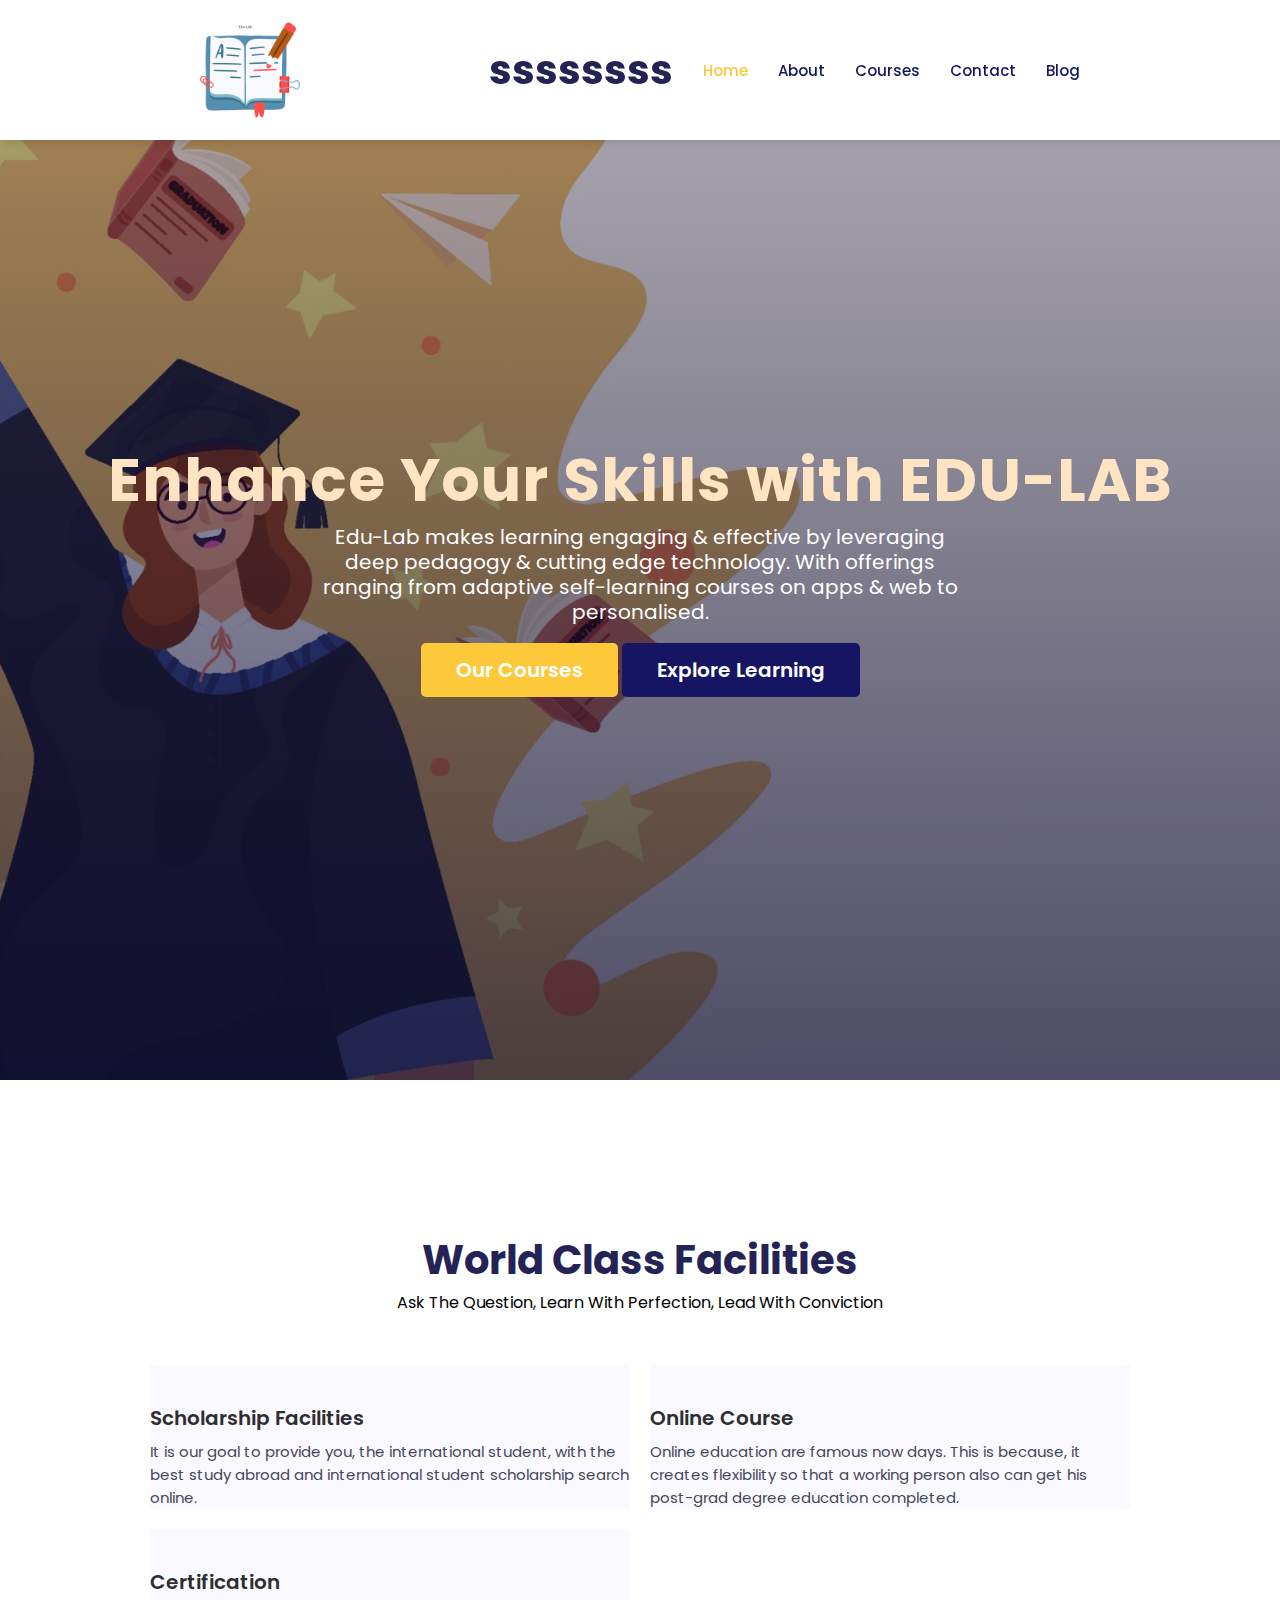
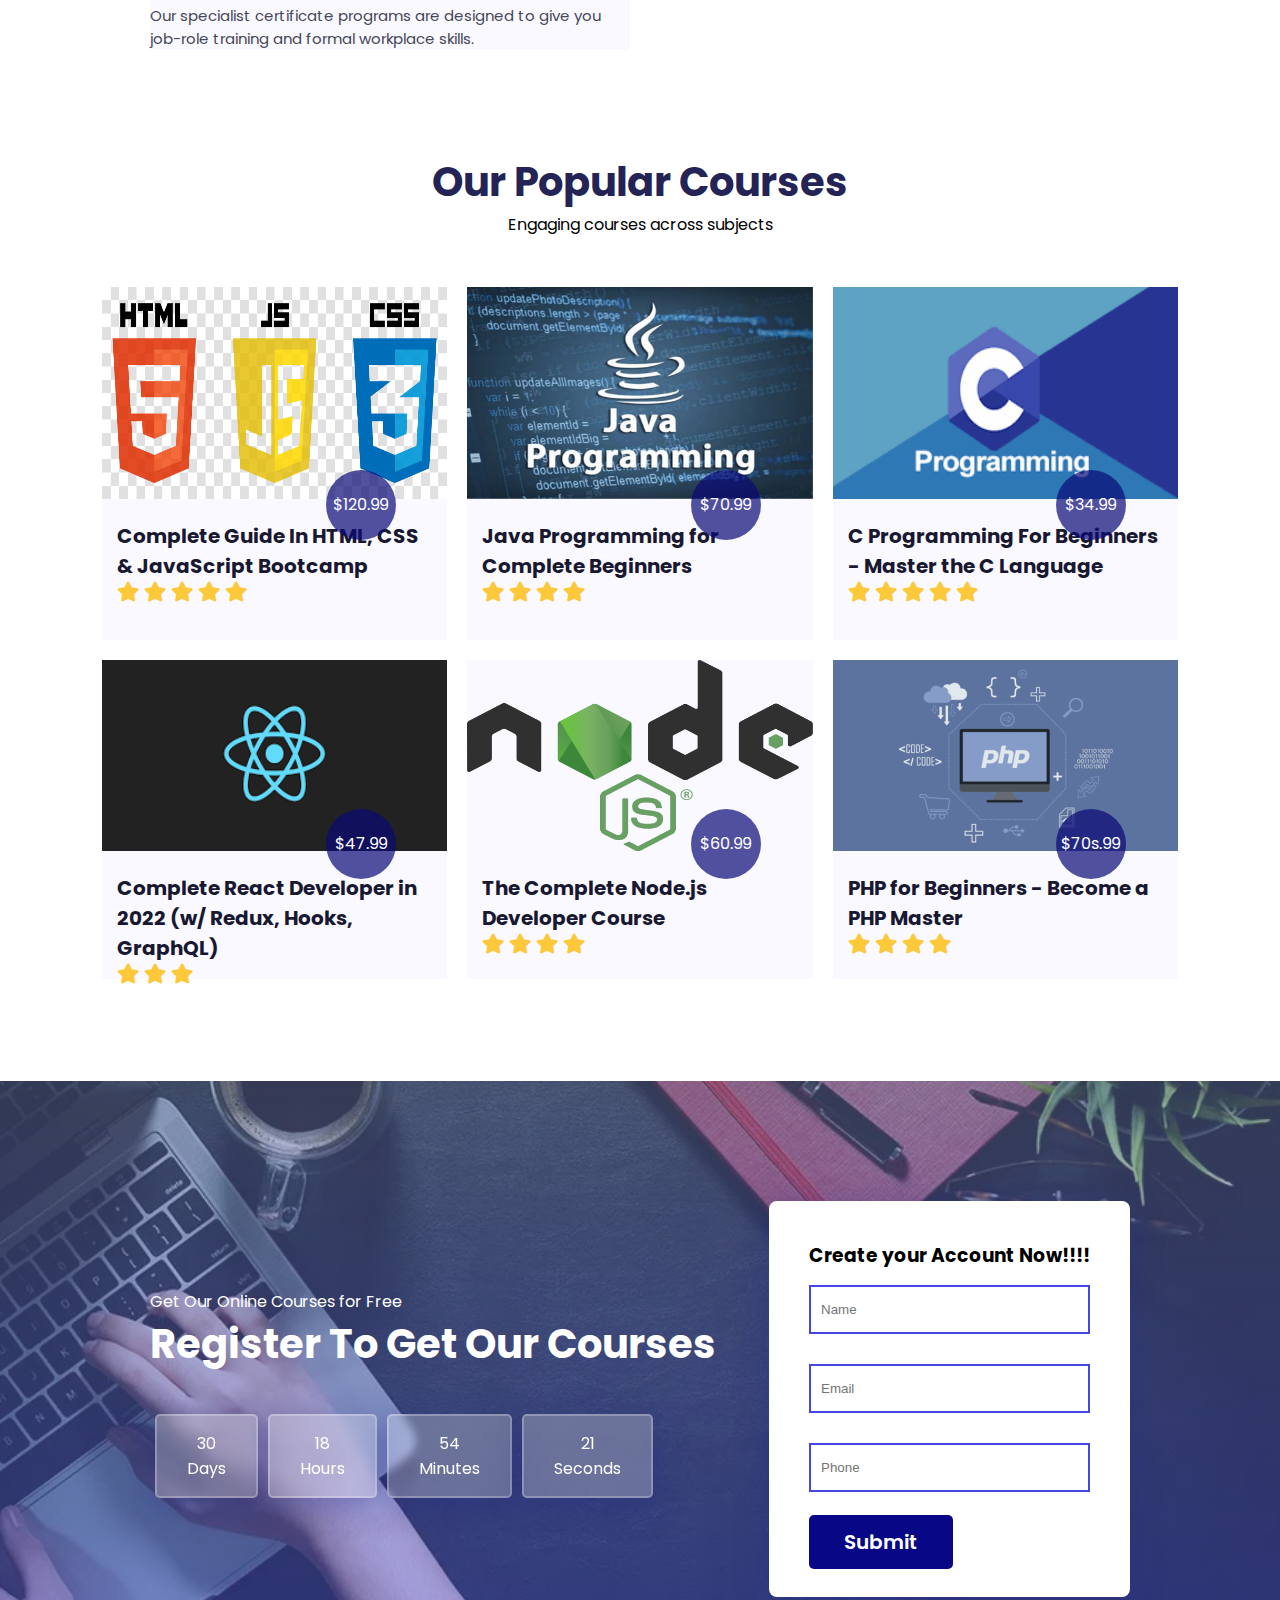
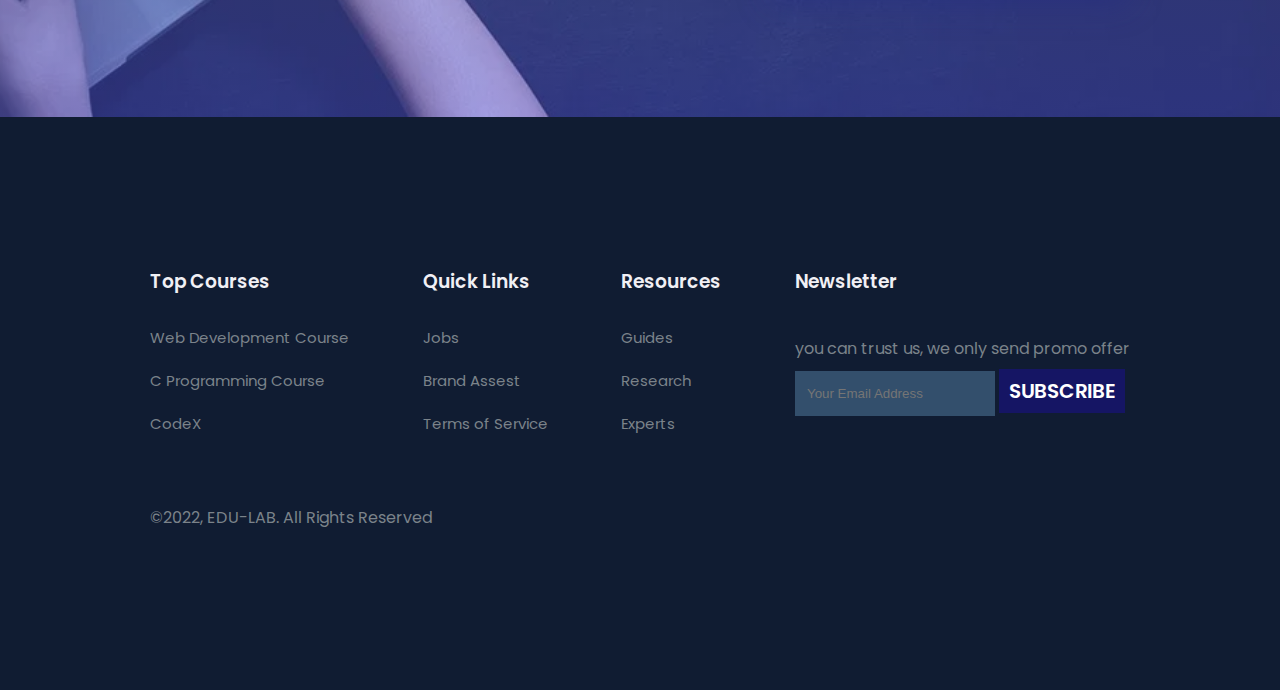
==== edu-lab-main/index.html @ 0f449279 "add" ====
<!DOCTYPE html>
<html lang="en">
  <head>
    <meta charset="UTF-8" />
    <meta http-equiv="X-UA-Compatible" content="IE=edge" />
    <meta name="viewport" content="width=device-width, initial-scale=1.0" />
    <title>EDU-LAB</title>

    <link
      rel="stylesheet"
      href="https://pro.fontawesome.com/releases/v5.10.0/css/all.css"
    />

    <link rel="stylesheet" href="style.css" />

    <script
      src="https://code.jquery.com/jquery-3.6.0.min.js"
      integrity="sha256-/xUj+3OJU5yExlq6GSYGSHk7tPXikynS7ogEvDej/m4="
      crossorigin="anonymous"
    ></script>
  </head>
  <body>
    <!-- navigation -->
    <nav>
      <img src="images/studying.png" alt="" />

      <div class="navigation">
        <ul>
          <h1>ssssssss</h1>
          <i id="menu-close" class="fas fa-times"></i>
          <li><a class="active" href="index.html">Home</a></li>
          <li><a href="about.html">About</a></li>
          <li><a href="course.html">Courses</a></li>
          <li><a href="contact.html">Contact</a></li>
          <li><a href="blog.html">Blog</a></li>
        </ul>
        <img id="menu" src="images/menu.png" alt="" />
      </div>
    </nav>

    <!-- home-section -->

    <section id="home">
      <h2>Enhance Your Skills with EDU-LAB</h2>
      <p>
        Edu-Lab makes learning engaging & effective by leveraging deep pedagogy
        & cutting edge technology. With offerings ranging from adaptive
        self-learning courses on apps & web to personalised.
      </p>

      <div class="btn">
        <a class="yellow" href="course.html">Our Courses</a>
        <a class="blue" href="">Explore Learning</a>
      </div>
    </section>

    <!-- features -->

    <section id="features">
      <h1>World Class Facilities</h1>
      <p>Ask The Question, Learn With Perfection, Lead With Conviction</p>
      <div class="feature-base">
        <div class="feature-box">
          <i class="far fa-graduation-cap"></i>
          <h3>Scholarship Facilities</h3>
          <p>
            It is our goal to provide you, the international student, with the
            best study abroad and international student scholarship search
            online.
          </p>
        </div>
        <div class="feature-box">
          <i class="far fa-users-class"></i>
          <h3>Online Course</h3>
          <p>
            Online education are famous now days. This is because, it creates
            flexibility so that a working person also can get his post-grad
            degree education completed.
          </p>
        </div>
        <div class="feature-box">
          <i class="far fa-file-certificate"></i>
          <h3>Certification</h3>
          <p>
            Our specialist certificate programs are designed to give you
            job-role training and formal workplace skills.
          </p>
        </div>
      </div>
    </section>

    <!-- Course -->

    <section id="course">
      <h1>Our Popular Courses</h1>
      <p>Engaging courses across subjects</p>
      <div class="course-box">
        <div class="courses">
          <img src="images/c1.png" alt="" />
          <div class="details">
            <h6>Complete Guide In HTML, CSS & JavaScript Bootcamp</h6>
            <div class="star">
              <i class="fas fa-star"></i>
              <i class="fas fa-star"></i>
              <i class="fas fa-star"></i>
              <i class="fas fa-star"></i>
              <i class="fas fa-star"></i>
            </div>
          </div>
          <div class="cost">$120.99</div>
        </div>
        <div class="courses">
          <img src="images/c2.png" alt="" />
          <div class="details">
            <h6>Java Programming for Complete Beginners</h6>
            <div class="star">
              <i class="fas fa-star"></i>
              <i class="fas fa-star"></i>
              <i class="fas fa-star"></i>
              <i class="fas fa-star"></i>
            </div>
          </div>
          <div class="cost">$70.99</div>
        </div>
        <div class="courses">
          <img src="images/c3.png" alt="" />
          <div class="details">
            <h6>C Programming For Beginners - Master the C Language</h6>
            <div class="star">
              <i class="fas fa-star"></i>
              <i class="fas fa-star"></i>
              <i class="fas fa-star"></i>
              <i class="fas fa-star"></i>
              <i class="fas fa-star"></i>
            </div>
          </div>
          <div class="cost">$34.99</div>
        </div>
        <div class="courses">
          <img src="images/c4.png" alt="" />
          <div class="details">
            <h6>Complete React Developer in 2022 (w/ Redux, Hooks, GraphQL)</h6>
            <div class="star">
              <i class="fas fa-star"></i>
              <i class="fas fa-star"></i>
              <i class="fas fa-star"></i>
            </div>
          </div>
          <div class="cost">$47.99</div>
        </div>
        <div class="courses">
          <img src="images/c5.png" alt="" />
          <div class="details">
            <h6>The Complete Node.js Developer Course</h6>
            <div class="star">
              <i class="fas fa-star"></i>
              <i class="fas fa-star"></i>
              <i class="fas fa-star"></i>
              <i class="fas fa-star"></i>
            </div>
          </div>
          <div class="cost">$60.99</div>
        </div>
        <div class="courses">
          <img src="images/c6.jpg" alt="" />
          <div class="details">
            <h6>PHP for Beginners - Become a PHP Master</h6>
            <div class="star">
              <i class="fas fa-star"></i>
              <i class="fas fa-star"></i>
              <i class="fas fa-star"></i>
              <i class="fas fa-star"></i>
            </div>
          </div>
          <div class="cost">$70s.99</div>
        </div>
      </div>
    </section>

    <!-- Registration -->

    <section id="registration">
      <div class="reminder">
        <p>Get Our Online Courses for Free</p>
        <h1>Register To Get Our Courses</h1>
        <div class="time">
          <div class="date">30<br />Days</div>
          <div class="date">18<br />Hours</div>
          <div class="date">54<br />Minutes</div>
          <div class="date">21<br />Seconds</div>
        </div>
      </div>
      <div class="form">
        <h3>Create your Account Now!!!!</h3>
        <input type="text" placeholder="Name" name="" id="" />
        <input type="text" placeholder="Email" name="" id="" />
        <input type="text" placeholder="Phone" name="" id="" />
        <div class="btn">
          <a class="blue" href="#">Submit</a>
        </div>
      </div>
    </section>

    <!-- footer -->
    <footer>
      <div class="footer-col">
        <h3>Top Courses</h3>
        <li>Web Development Course</li>
        <li>C Programming Course</li>
        <li>CodeX</li>
      </div>
      <div class="footer-col">
        <h3>Quick Links</h3>
        <li>Jobs</li>
        <li>Brand Assest</li>
        <li>Terms of Service</li>
      </div>
      <div class="footer-col">
        <h3>Resources</h3>
        <li>Guides</li>
        <li>Research</li>
        <li>Experts</li>
      </div>
      <div class="footer-col">
        <h3>Newsletter</h3>
        <div class="subscribe">
          <p>you can trust us, we only send promo offer</p>
          <input type="text" placeholder="Your Email Address" />
          <a href="#" class="blue">SUBSCRIBE</a>
        </div>
      </div>
      <div class="copyright">
        <p>©2022, EDU-LAB. All Rights Reserved</p>
      </div>
    </footer>

    <!-- JavaScript for navbar closing -->
    <script>
      $("#menu").click(function () {
        $("nav .navigation ul").addClass("active");
      });
      $("#menu-close").click(function () {
        $("nav .navigation ul").removeClass("active");
      });
    </script>
  </body>
</html>
---- edu-lab-main/style.css ----
@import url("https://fonts.googleapis.com/css2?family=Poppins:wght@100;200;300;400;500;600;700;800;900&display=swap");

* {
  margin: 0;
  padding: 0;
  box-sizing: border-box;
}
body {
  font-family: "Poppins", sans-serif;
}

h1 {
  font-size: 40px;
  font-weight: 700;
  color: rgb(35, 35, 85);
}
span {
  font-size: 40px;
  color: #757373;
}
h6 {
  font-size: 20px;
  color: rgb(24, 24, 49);
}

/* navigation */
nav {
  position: fixed;
  width: 100%;
  background-color: white;
  display: flex;
  flex-direction: row;
  justify-content: space-between;
  padding: 20px 200px;
  align-items: center;
  box-shadow: 2px 2px 10px rgb(0, 0, 0, 0.15);
  z-index: 999;
}

nav img {
  width: 100px;
  cursor: pointer;
}
nav .navigation {
  display: flex;
}


nav .navigation ul {
  display: flex;
  justify-content: flex-end;
  align-items: center;
}

nav .navigation ul li {
  list-style: none;
  margin-left: 30px;
}

nav .navigation ul li a {
  text-decoration: none;
  color: rgb(21, 21, 100);
  font-size: 15px;
  font-weight: 500;
  transition: 0.4s ease;
}
nav .navigation ul li a.active,
nav .navigation ul li a:hover {
  color: #fdc93b;
}
/* nav-menu */

#menu {
  width: 30px;
  height: 30px;
  display: none;
}

#menu-close {
  display: none;
}

/* home-section */

#home {
  background-image: linear-gradient(rgba(9, 5, 54, 0.3), rgba(5, 4, 46, 0.7)),
    url("images/bg.jpg");
  width: 100%;
  height: 120vh;
  background-size: cover;
  background-position: center;
  display: flex;
  flex-direction: column;
  justify-content: center;
  align-items: center;
  text-align: center;
  padding-top: 40px;
}

#home h2 {
  color: bisque;
  font-size: 60px;
  letter-spacing: 1px;
}
#home p {
  width: 50%;
  color: white;
  font-size: 20px;
  line-height: 25px;
}

#home .btn {
  margin-top: 30px;
}

#home a {
  text-decoration: none;
  font-size: 20px;
  padding: 13px 35px;
  background-color: azure;
  font-weight: 600;
  border-radius: 5px;
}

#home a.blue {
  color: #fff;
  background: rgb(21, 21, 100);
  transition: 0.3s ease;
}

#home a.blue:hover {
  color: rgb(21, 21, 100);
  background: #fff;
}

#home a.yellow {
  color: #fff;
  background: #fdc93b;
  transition: 0.3s ease;
}

#home a.yellow:hover {
  color: #fdc93b;
  background: #fff;
}

/* feature */

#features {
  padding: 150px 150px 0 150px;
  text-align: center;
}
#features .feature-box {
  background: #f9f9ff;
  text-align: start;
}
#features .feature-box I {
  font-size: 20px;
  color: rgb(44, 44, 80);
}
#features .feature-box h3 {
  font-size: 20px;
  font-weight: 600;
  color: rgb(46, 46, 49);
  padding: 13px 0 7px 0;
}

#features .feature-box p {
  font-size: 15px;
  font-weight: 400;
  color: rgb(70, 70, 87);
}

#features .feature-base {
  display: grid;
  grid-template-columns: repeat(auto-fit, minmax(320px, 1fr));
  grid-gap: 20px;
  margin-top: 50px;
}

/* course */

#course {
  padding: 8vw 8vw 8vw 8vw;
  text-align: center;
}

#course .course-box {
  display: grid;
  grid-template-columns: repeat(auto-fit, minmax(320px, 1fr));
  grid-gap: 20px;
  margin-top: 50px;
}

#course .courses {
  text-align: start;
  background: #f9f9ff;
  height: 100%;
  position: relative;
}

#course .courses img {
  width: 100%;
  height: 60%;
  background-size: cover;
  background-position: center;
}

#course .courses .details {
  padding: 15px 15px 0 15px;
}
#course .courses .details i {
  color: #fdc93b;
  font-size: 20px;
}

#course .courses .cost {
  background-color: rgba(10, 8, 118, 0.7);
  color: #fff;
  line-height: 70px;
  width: 70px;
  height: 70px;
  text-align: center;
  border-radius: 50%;
  position: absolute;
  right: 15%;
  bottom: 100px;
}

/* registration */

#registration {
  padding: 120px 150px 120px 150px;
  background-image: linear-gradient(
      rgba(99, 112, 168, 0.5),
      rgba(81, 91, 233, 0.5)
    ),
    url("images/bg2.png");
  width: 100%;
  height: 100%;
  background-size: cover;
  background-position: center;
  display: flex;
  justify-content: space-between;
  align-items: center;
}

#registration .reminder {
  color: #fff;
}

#registration .reminder h1 {
  color: #fff;
}

#registration .reminder .time {
  display: flex;
  margin-top: 40px;
}

#registration .reminder .time .date {
  text-align: center;
  padding: 15px 30px;
  background: rgba(255, 355, 255, 0.25);
  backdrop-filter: blur(4px);
  box-shadow: 0 8px 32px rgba(31, 38, 135, 0.37);
  border-radius: 5px;
  margin: 0 5px 10px 5px;
  border: 2px solid rgba(255, 355, 255, 0.25);
}

#registration .form {
  background: #fff;
  border-radius: 8px;
  display: flex;
  flex-direction: column;
  padding: 40px;
  box-shadow: 0 8px 32px 0 rgba(31, 38, 135, 0.37);
}

#registration .form input {
  margin: 15px 0;
  padding: 15px 10px;
  border: 2px solid rgb(70, 70, 231);
}
#registration .form a.blue {
  color: #fff;
  background: rgb(21, 21, 100);
  transition: 0.3s ease;
  text-decoration: none;
  font-size: 20px;
  padding: 13px 35px;
  background-color: rgb(8, 8, 134);
  font-weight: 600;
  border-radius: 5px;
}

#registration .form a.blue:hover {
  color: rgb(21, 21, 100);
  background: #fff;
}
#registration .form .btn {
  margin-top: 20px;
}

/* footer */

footer {
  padding: 150px;
  background-color: #101c32;
  display: flex;
  justify-content: space-between;
  align-items: flex-start;
  flex-wrap: wrap;
}

footer .footer-col {
  padding-bottom: 40px;
}

footer h3 {
  color: rgba(241, 240, 245);
  font-weight: 600;
  padding-bottom: 20px;
}

footer li {
  list-style: none;
  color: #7b838a;
  padding: 10px 0;
  font-size: 15px;
  cursor: pointer;
}

footer p {
  color: #7b838a;
  padding-bottom: 10px;
}

footer .subscribe {
  margin-top: 20px;
}

footer input {
  width: 200px;
  padding: 15px 12px;
  background: #334f6c;
  border: none;
  outline: none;
  color: #fff;
}

footer .subscribe a {
  text-decoration: none;
  font-size: 20px;
  padding: 8px 10px;
  background-color: azure;
  font-weight: 600;
}

footer .subscribe a.blue {
  color: #fff;
  background: rgb(21, 21, 100);
  transition: 0.3s ease;
}

footer .subscribe a.blue:hover {
  color: rgb(21, 21, 100);
  background: #fff;
}

footer .copyright {
  margin-top: 20px;
  display: flex;
  justify-content: space-between;
  align-items: center;
  width: 100%;
  flex-wrap: wrap;
}

/* About home*/

#about-home {
  background-image: linear-gradient(
      rgba(175, 174, 188, 0.3),
      rgba(5, 4, 46, 0.7)
    ),
    url("images/bg3.jpg");
  width: 100%;
  height: 85vh;
  background-size: cover;
  background-position: center;
  display: flex;
  flex-direction: column;
  justify-content: center;
  align-items: center;
  text-align: center;
}
#about-home h2 {
  color: #fff;
}

#about-container {
  display: flex;
  align-items: center;
  padding: 8vw 8vw 2vw 8vw;
}

#about-container .about-img {
  width: 60%;
  padding: 60px;
}
#about-container .about-img img {
  width: 100%;
}
#about-container .about-text {
  width: 40%;
}
#about-container .about-text h2 {
  color: #082d54;
  padding-bottom: 15px;
}
#about-container .about-text p {
  color: #69839e;
  padding-bottom: 15px;
}
/* contact */

#contact{
  padding: 150px;

}

#contact .getin{
  width: 350px;
  
}
#contact .getin p{
  color: #69839e;
  padding-bottom: 15px;
}


#contact .getin h2{
  color: #082d54;
  padding-bottom: 15px;
}
/* responsive */

@media (max-width: 769px) {
  nav {
    padding: 15px 20px;
  }
  nav img {
    width: 130px;
  }
  #menu {
    display: initial;
  }

  #menu-close {
    display: initial;
    color: #fff;
    padding: 20px 20px 0 20px;
  }
  nav .navigation ul {
    position: absolute;
    top: 0;
    right: -200px;
    width: 200px;
    background: rgba(17, 20, 104, 0.45);
    backdrop-filter: blur(4.5px);
    border: 1px solid rgba(255, 355, 255, 0.25);
    height: 100vh;
    display: flex;
    flex-direction: column;
    justify-content: flex-start;
    align-items: flex-start;
  }

  nav .navigation ul.active {
    right: 0;
  }

  nav .navigation ul li {
    padding: 20px 0 20px 40px;
    margin-left: 0;
  }
  nav .navigation ul li a {
    color: #fff;
  }
  #home {
    padding-top: 0;
  }
  #home p {
    width: 90%;
  }
  #features {
    padding: 150px 80px 0 80px;
  }

  #course {
    padding: 150px 80px 0 110px;
  }
  #registration {
    margin-top: 150px;
    padding: 110px 80px 110px 110px;
  }

  #registration .reminder .time {
    display: flex;
    flex-wrap: wrap;
    margin-top: 40px;
  }

  #about-container {
    padding: 8vw 4vw 2vw 4vw;
  }
  #about-container .about-img {
    padding-right: 30px;
  }
}
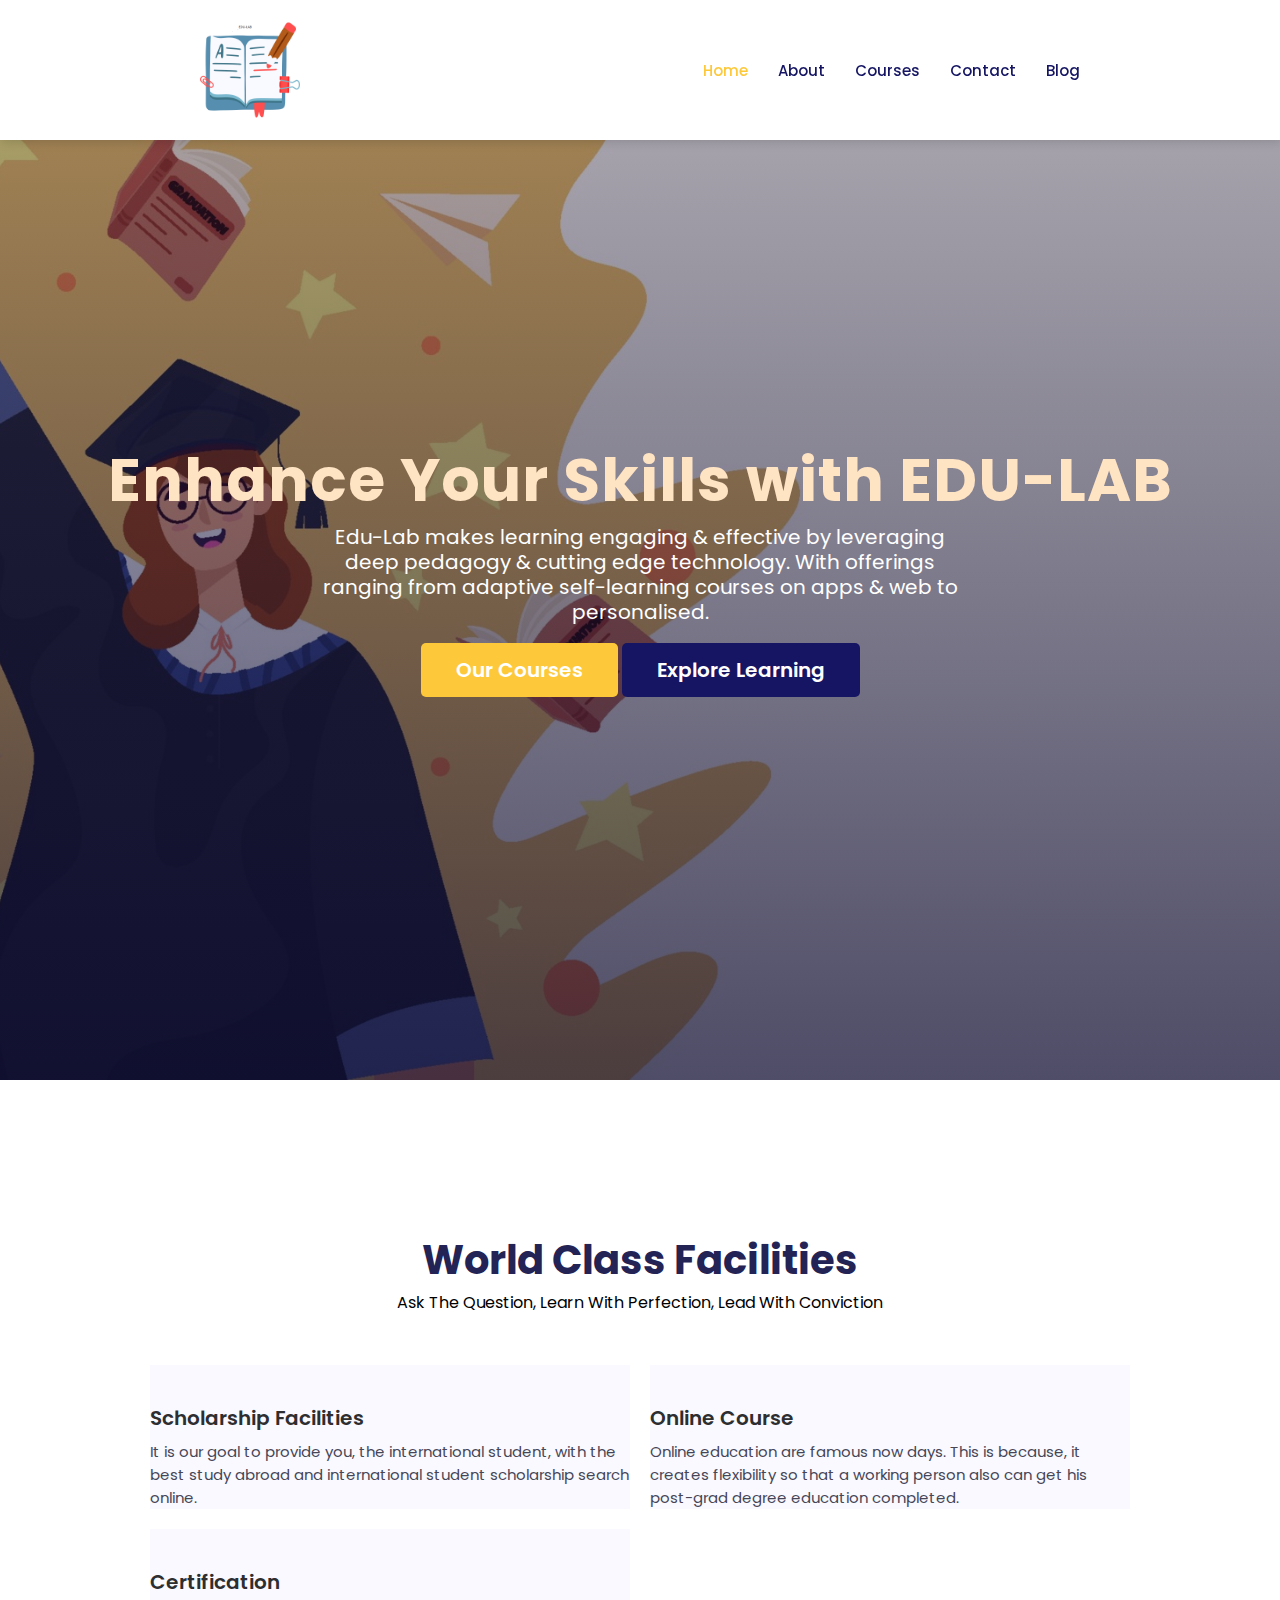
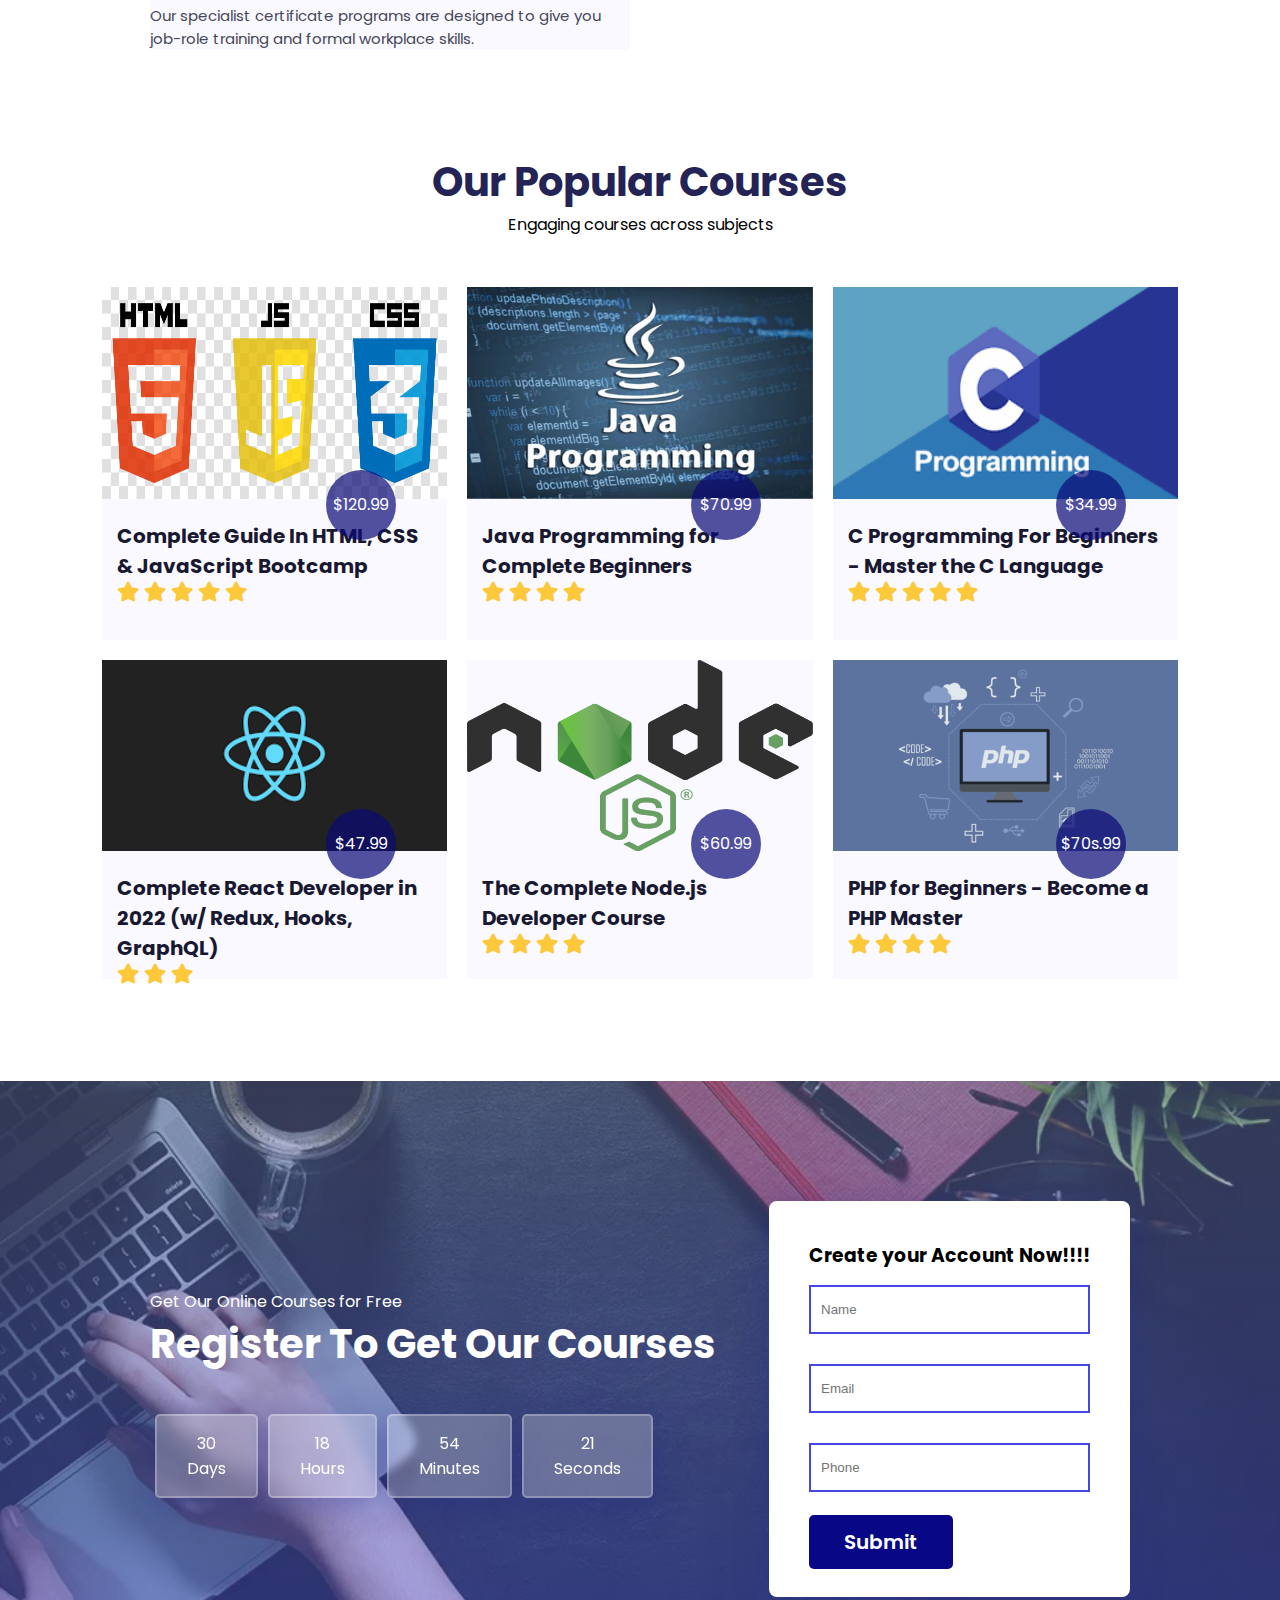
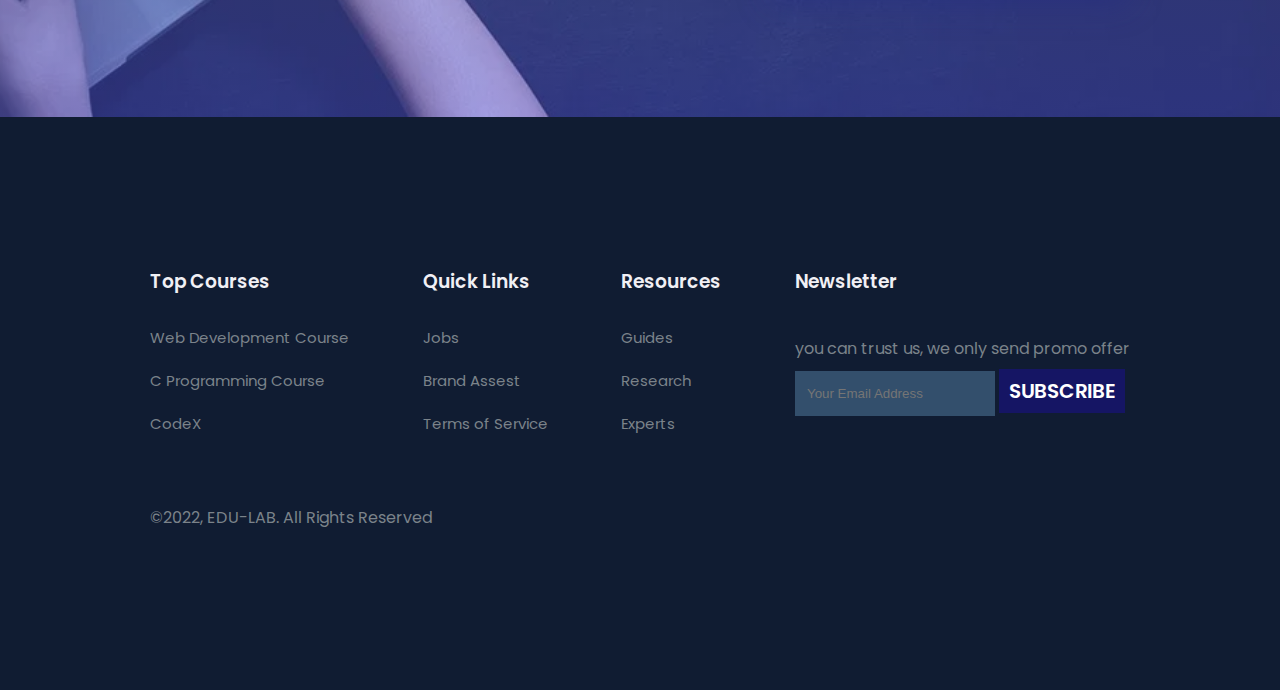
==== commit 12b4c83b: "add" ====
--- a/edu-lab-main/index.html
+++ b/edu-lab-main/index.html
@@ -26,7 +26,7 @@
 
       <div class="navigation">
         <ul>
-          <h1>ssssssss</h1>
+          
           <i id="menu-close" class="fas fa-times"></i>
           <li><a class="active" href="index.html">Home</a></li>
           <li><a href="about.html">About</a></li>
